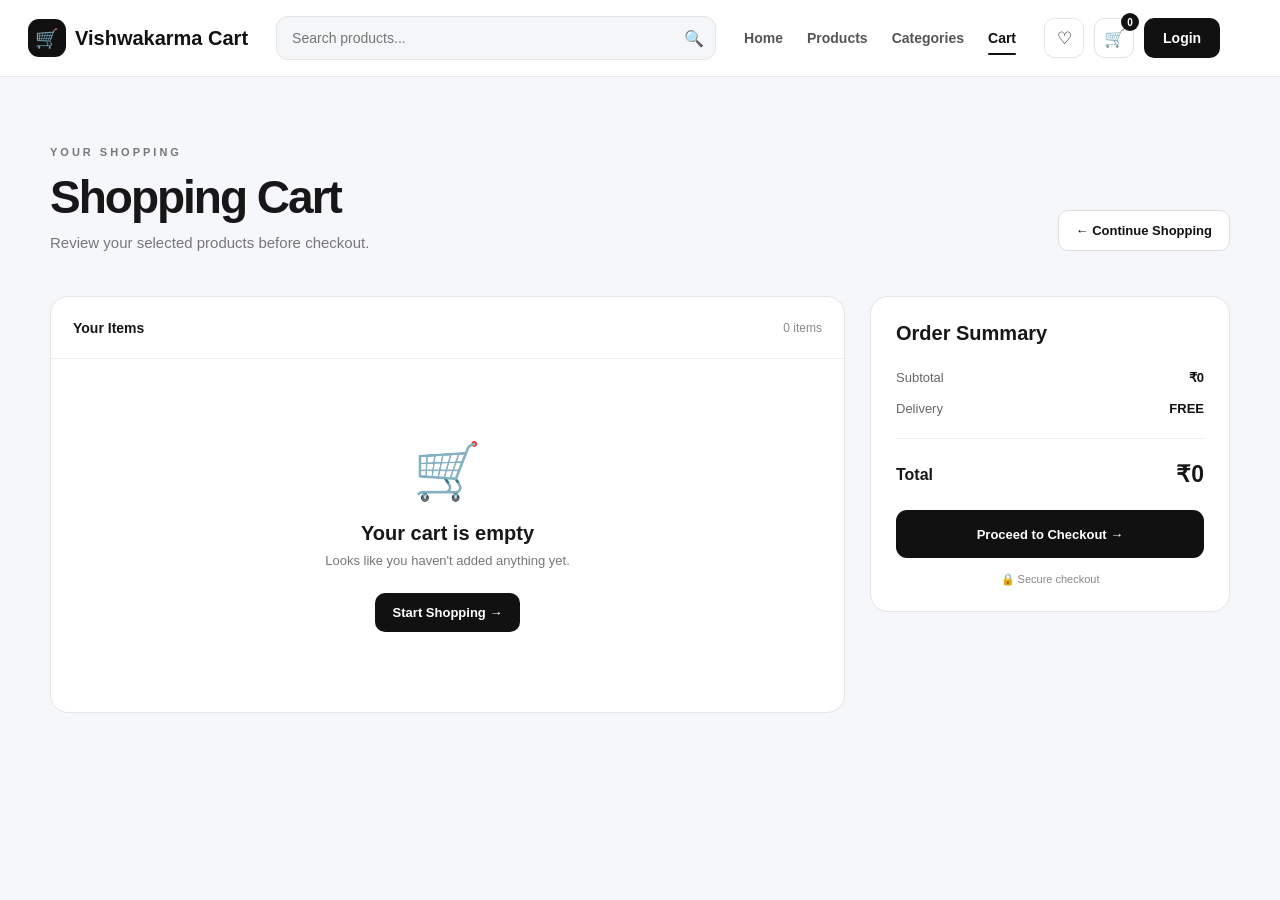
==== cart.html @ c0c236d3 "feat: add cart page and cart management" ====
<!DOCTYPE html>
<html lang="en">
<head>
    <meta charset="UTF-8">
    <meta name="viewport" content="width=device-width, initial-scale=1.0">

    <title>Shopping Cart | Vishwakarma Cart</title>

    <link rel="stylesheet" href="style.css">
</head>

<body>

    <!-- ================= NAVBAR ================= -->

    <header class="navbar">

        <div class="nav-container">

            <a href="index.html" class="logo">
                <span class="logo-icon">🛒</span>
                <span>Vishwakarma <strong>Cart</strong></span>
            </a>

            <div class="search-box">
                <input
                    type="text"
                    placeholder="Search products..."
                    aria-label="Search products"
                >

                <button type="button">🔍</button>
            </div>

            <nav class="nav-links">

                <a href="index.html">Home</a>

                <a href="index.html#products">Products</a>

                <a href="index.html#categories">Categories</a>

                <a href="#" class="active">Cart</a>

            </nav>

            <div class="nav-actions">

                <button class="nav-action" type="button">
                    ♡
                </button>

                <a href="cart.html" class="nav-action cart-btn">
                    🛒
                    <span class="cart-count">0</span>
                </a>

                <button class="login-btn" type="button">
                    Login
                </button>

            </div>

        </div>

    </header>


    <!-- ================= CART ================= -->

    <main class="cart-page">

        <div class="cart-header">

            <div>
                <span class="cart-label">YOUR SHOPPING</span>

                <h1>Shopping Cart</h1>

                <p>
                    Review your selected products before checkout.
                </p>
            </div>

            <a href="index.html#products" class="continue-shopping">
                ← Continue Shopping
            </a>

        </div>


        <div class="cart-layout">

            <!-- CART ITEMS -->

            <section class="cart-items">

                <div class="cart-items-header">
                    <span>Your Items</span>
                    <span id="cart-items-count">0 items</span>
                </div>

                <div id="cart-container">

                    <!-- Products will be inserted using JavaScript -->

                </div>

            </section>


            <!-- ORDER SUMMARY -->

            <aside class="cart-summary">

                <h2>Order Summary</h2>

                <div class="summary-row">
                    <span>Subtotal</span>
                    <strong id="cart-subtotal">₹0</strong>
                </div>

                <div class="summary-row">
                    <span>Delivery</span>
                    <strong id="cart-delivery">₹0</strong>
                </div>

                <div class="summary-divider"></div>

                <div class="summary-total">
                    <span>Total</span>
                    <strong id="cart-total">₹0</strong>
                </div>

                <button class="checkout-btn" type="button">
                    Proceed to Checkout →
                </button>

                <p class="secure-note">
                    🔒 Secure checkout
                </p>

            </aside>

        </div>

    </main>


    <script src="script.js"></script>

</body>
</html>
---- style.css ----
/* =========================
   RESET
========================= */

* {
    margin: 0;
    padding: 0;
    box-sizing: border-box;
}

html {
    scroll-behavior: smooth;
}

body {
    font-family: Arial, Helvetica, sans-serif;
    background: #f5f7fb;
    color: #171717;
}


/* =========================
   NAVBAR
========================= */

.navbar {
    width: 100%;
    background: #ffffff;
    border-bottom: 1px solid #e8e8e8;
    position: sticky;
    top: 0;
    z-index: 1000;
}

.nav-container {
    max-width: 1400px;
    min-height: 76px;
    margin: auto;
    padding: 0 28px;

    display: flex;
    align-items: center;
    gap: 28px;
}


/* =========================
   LOGO
========================= */

.logo {
    display: flex;
    align-items: center;
    gap: 9px;

    text-decoration: none;
    color: #111111;

    font-size: 20px;
    font-weight: 700;

    white-space: nowrap;
}

.logo strong {
    font-weight: 800;
}

.logo-icon {
    width: 38px;
    height: 38px;

    display: flex;
    align-items: center;
    justify-content: center;

    border-radius: 11px;
    background: #111111;
    color: white;

    font-size: 19px;
}


/* =========================
   SEARCH
========================= */

.search-box {
    flex: 1;
    max-width: 440px;

    height: 44px;

    display: flex;
    align-items: center;

    background: #f5f6f8;
    border: 1px solid #e3e5e8;
    border-radius: 12px;

    overflow: hidden;

    transition: 0.25s ease;
}

.search-box:focus-within {
    border-color: #111111;
    background: #ffffff;
    box-shadow: 0 0 0 3px rgba(0, 0, 0, 0.05);
}

.search-box input {
    width: 100%;
    height: 100%;

    border: none;
    outline: none;

    background: transparent;

    padding: 0 15px;

    font-size: 14px;
}

.search-box button {
    width: 48px;
    height: 100%;

    border: none;
    background: transparent;

    cursor: pointer;

    font-size: 16px;
}


/* =========================
   NAV LINKS
========================= */

.nav-links {
    display: flex;
    align-items: center;
    gap: 24px;
}

.nav-links a {
    position: relative;

    text-decoration: none;
    color: #555555;

    font-size: 14px;
    font-weight: 600;

    transition: 0.2s ease;
}

.nav-links a:hover,
.nav-links a.active {
    color: #111111;
}

.nav-links a.active::after {
    content: "";

    position: absolute;
    left: 0;
    right: 0;
    bottom: -9px;

    height: 2px;

    background: #111111;
    border-radius: 10px;
}


/* =========================
   ACTIONS
========================= */

.nav-actions {
    display: flex;
    align-items: center;
    gap: 10px;
}

.nav-action {
    width: 40px;
    height: 40px;

    position: relative;

    border: 1px solid #e4e4e4;
    border-radius: 10px;

    background: #ffffff;

    cursor: pointer;

    font-size: 17px;

    transition: 0.2s ease;
}

.nav-action:hover {
    background: #f5f5f5;
    transform: translateY(-1px);
}

.cart-count {
    position: absolute;

    top: -6px;
    right: -6px;

    min-width: 18px;
    height: 18px;

    padding: 0 4px;

    display: flex;
    align-items: center;
    justify-content: center;

    border-radius: 50%;

    background: #111111;
    color: white;

    font-size: 10px;
    font-weight: 700;
}

.login-btn {
    height: 40px;

    padding: 0 19px;

    border: none;
    border-radius: 10px;

    background: #111111;
    color: white;

    font-size: 14px;
    font-weight: 700;

    cursor: pointer;

    transition: 0.2s ease;
}

.login-btn:hover {
    transform: translateY(-1px);
    opacity: 0.88;
}


/* =========================
   TEMPORARY CONTENT
========================= */

.test-content {
    min-height: 80vh;

    display: flex;
    flex-direction: column;
    align-items: center;
    justify-content: center;

    text-align: center;
}

.test-content h1 {
    font-size: 48px;
    margin-bottom: 12px;
}

.test-content p {
    color: #666666;
    font-size: 18px;
}


/* =========================
   RESPONSIVE
========================= */

@media (max-width: 1050px) {

    .nav-links {
        display: none;
    }

    .nav-container {
        gap: 18px;
    }
}


@media (max-width: 700px) {

    .nav-container {
        min-height: 68px;
        padding: 0 16px;
        gap: 12px;
    }

    .logo span:last-child {
        display: none;
    }

    .logo-icon {
        width: 36px;
        height: 36px;
    }

    .search-box {
        max-width: none;
    }

    .wishlist {
        display: none;
    }

    .login-btn {
        padding: 0 13px;
    }
}


@media (max-width: 480px) {

    .nav-actions {
        gap: 5px;
    }

    .nav-action {
        width: 36px;
        height: 36px;
    }

    .login-btn {
        height: 36px;
        font-size: 12px;
    }
}

/* =========================
   HERO SECTION
========================= */

.hero {
    max-width: 1400px;
    min-height: 650px;

    margin: auto;
    padding: 80px 50px;

    display: flex;
    align-items: center;
    justify-content: space-between;
    gap: 60px;
}

.hero-content {
    max-width: 700px;
}

.hero-badge {
    display: inline-block;

    padding: 9px 15px;

    border: 1px solid #dedede;
    border-radius: 30px;

    background: #ffffff;

    color: #555555;

    font-size: 13px;
    font-weight: 600;

    margin-bottom: 24px;
}

.hero h1 {
    font-size: clamp(48px, 6vw, 82px);
    line-height: 1.02;
    letter-spacing: -3px;

    margin-bottom: 24px;
}

.hero h1 span {
    display: block;
    color: #666666;
}

.hero-content > p {
    max-width: 600px;

    color: #666666;

    font-size: 18px;
    line-height: 1.7;

    margin-bottom: 32px;
}


/* =========================
   HERO BUTTONS
========================= */

.hero-buttons {
    display: flex;
    gap: 14px;
    flex-wrap: wrap;
}

.primary-btn,
.secondary-btn {
    min-height: 48px;

    padding: 0 22px;

    display: inline-flex;
    align-items: center;
    justify-content: center;

    border-radius: 11px;

    text-decoration: none;

    font-size: 14px;
    font-weight: 700;

    transition: 0.25s ease;
}

.primary-btn {
    background: #111111;
    color: #ffffff;
}

.primary-btn:hover {
    transform: translateY(-3px);
    box-shadow: 0 10px 25px rgba(0, 0, 0, 0.15);
}

.secondary-btn {
    border: 1px solid #dddddd;
    background: #ffffff;
    color: #111111;
}

.secondary-btn:hover {
    background: #f1f1f1;
    transform: translateY(-3px);
}


/* =========================
   HERO STATS
========================= */

.hero-stats {
    display: flex;
    gap: 45px;

    margin-top: 55px;
}

.hero-stats div {
    display: flex;
    flex-direction: column;
    gap: 5px;
}

.hero-stats strong {
    font-size: 24px;
}

.hero-stats span {
    color: #777777;
    font-size: 12px;
}


/* =========================
   HERO VISUAL
========================= */

.hero-visual {
    width: 390px;
    height: 390px;

    display: flex;
    align-items: center;
    justify-content: center;

    border-radius: 40px;

    background:
        radial-gradient(
            circle at center,
            #ffffff 0%,
            #eeeeee 45%,
            #dcdcdc 100%
        );

    box-shadow:
        0 30px 70px rgba(0, 0, 0, 0.12);

    flex-shrink: 0;
}

.hero-card {
    width: 260px;
    padding: 32px;

    border: 1px solid rgba(255, 255, 255, 0.8);
    border-radius: 24px;

    background: rgba(255, 255, 255, 0.75);

    backdrop-filter: blur(15px);

    text-align: center;

    box-shadow: 0 20px 50px rgba(0, 0, 0, 0.1);
}

.hero-card-icon {
    display: block;

    font-size: 55px;

    margin-bottom: 18px;
}

.hero-card h3 {
    font-size: 18px;
    margin-bottom: 8px;
}

.hero-card p {
    color: #777777;
    font-size: 13px;
    line-height: 1.5;
}


/* =========================
   HERO RESPONSIVE
========================= */

@media (max-width: 900px) {

    .hero {
        min-height: auto;

        padding: 70px 28px;

        flex-direction: column;

        text-align: center;
    }

    .hero-content {
        max-width: 700px;
    }

    .hero-content > p {
        margin-left: auto;
        margin-right: auto;
    }

    .hero-buttons {
        justify-content: center;
    }

    .hero-stats {
        justify-content: center;
    }

    .hero-visual {
        width: min(390px, 90vw);
        height: min(390px, 90vw);
    }
}


@media (max-width: 500px) {

    .hero {
        padding: 55px 18px;
    }

    .hero h1 {
        letter-spacing: -2px;
    }

    .hero-content > p {
        font-size: 15px;
    }

    .hero-stats {
        gap: 22px;
    }

    .hero-stats strong {
        font-size: 20px;
    }
}

/* =========================
   CATEGORIES
========================= */

.categories {
    max-width: 1400px;
    margin: auto;
    padding: 90px 50px;
}

.section-heading {
    text-align: center;
    margin-bottom: 45px;
}

.section-heading span {
    font-size: 11px;
    font-weight: 800;
    letter-spacing: 3px;
    color: #777777;
}

.section-heading h2 {
    margin-top: 10px;
    font-size: 42px;
    letter-spacing: -1.5px;
}

.section-heading p {
    margin-top: 10px;
    color: #777777;
    font-size: 15px;
}

.category-grid {
    display: grid;
    grid-template-columns: repeat(6, 1fr);
    gap: 16px;
}

.category-card {
    min-height: 180px;

    padding: 25px 18px;

    display: flex;
    flex-direction: column;
    align-items: center;
    justify-content: center;

    text-align: center;
    text-decoration: none;

    background: #ffffff;
    border: 1px solid #e7e7e7;
    border-radius: 18px;

    color: #111111;

    transition: 0.25s ease;
}

.category-card:hover {
    transform: translateY(-7px);
    border-color: #cfcfcf;
    box-shadow: 0 18px 35px rgba(0, 0, 0, 0.08);
}

.category-icon {
    width: 58px;
    height: 58px;

    display: flex;
    align-items: center;
    justify-content: center;

    margin-bottom: 15px;

    border-radius: 16px;
    background: #f3f4f6;

    font-size: 27px;
}

.category-card h3 {
    font-size: 15px;
    margin-bottom: 6px;
}

.category-card p {
    color: #777777;
    font-size: 11px;
    line-height: 1.4;
}


/* =========================
   CATEGORY RESPONSIVE
========================= */

@media (max-width: 1100px) {

    .category-grid {
        grid-template-columns: repeat(3, 1fr);
    }
}

@media (max-width: 650px) {

    .categories {
        padding: 65px 18px;
    }

    .section-heading h2 {
        font-size: 32px;
    }

    .category-grid {
        grid-template-columns: repeat(2, 1fr);
    }
}

/* =========================
   FEATURED PRODUCTS
========================= */

.products {
    max-width: 1400px;
    margin: auto;
    padding: 40px 50px 100px;
}

.products-heading {
    margin-bottom: 45px;
}

.product-grid {
    display: grid;
    grid-template-columns: repeat(4, 1fr);
    gap: 20px;
}

.product-card {
    overflow: hidden;

    background: #ffffff;
    border: 1px solid #e7e7e7;
    border-radius: 20px;

    transition: 0.3s ease;
}

.product-card:hover {
    transform: translateY(-7px);
    box-shadow: 0 20px 40px rgba(0, 0, 0, 0.09);
}


/* =========================
   PRODUCT IMAGE
========================= */

.product-image {
    height: 245px;

    position: relative;

    display: flex;
    align-items: center;
    justify-content: center;

    background: #f2f3f5;
}

.product-placeholder {
    font-size: 82px;

    transition: 0.3s ease;
}

.product-card:hover .product-placeholder {
    transform: scale(1.08);
}

.discount-badge {
    position: absolute;

    top: 14px;
    left: 14px;

    padding: 6px 9px;

    border-radius: 7px;

    background: #111111;
    color: #ffffff;

    font-size: 10px;
    font-weight: 700;
}

.wishlist-btn {
    position: absolute;

    top: 12px;
    right: 12px;

    width: 36px;
    height: 36px;

    border: 1px solid #dddddd;
    border-radius: 50%;

    background: #ffffff;

    font-size: 19px;

    cursor: pointer;

    transition: 0.2s ease;
}

.wishlist-btn:hover {
    transform: scale(1.08);
}


/* =========================
   PRODUCT INFO
========================= */

.product-info {
    padding: 20px;
}

.product-category {
    color: #888888;

    font-size: 11px;
    font-weight: 700;

    text-transform: uppercase;
    letter-spacing: 1px;
}

.product-info h3 {
    margin-top: 8px;
    margin-bottom: 10px;

    font-size: 17px;
}

.rating {
    color: #111111;

    font-size: 13px;
    letter-spacing: 1px;
}

.rating span {
    color: #888888;

    font-size: 11px;
    letter-spacing: 0;
}

.price-row {
    display: flex;
    align-items: center;
    gap: 9px;

    margin: 15px 0;
}

.price-row strong {
    font-size: 20px;
}

.price-row del {
    color: #999999;
    font-size: 12px;
}


/* =========================
   ADD TO CART
========================= */

.add-cart-btn {
    width: 100%;
    height: 43px;

    border: none;
    border-radius: 10px;

    background: #111111;
    color: #ffffff;

    font-size: 13px;
    font-weight: 700;

    cursor: pointer;

    transition: 0.25s ease;
}

.add-cart-btn:hover {
    opacity: 0.85;
    transform: translateY(-1px);
}


/* =========================
   PRODUCT RESPONSIVE
========================= */

@media (max-width: 1100px) {

    .product-grid {
        grid-template-columns: repeat(2, 1fr);
    }
}

@media (max-width: 650px) {

    .products {
        padding: 30px 18px 70px;
    }

    .product-grid {
        grid-template-columns: repeat(2, 1fr);
        gap: 12px;
    }

    .product-image {
        height: 180px;
    }

    .product-placeholder {
        font-size: 60px;
    }

    .product-info {
        padding: 14px;
    }

    .product-info h3 {
        font-size: 14px;
    }

    .price-row strong {
        font-size: 17px;
    }
}

/* =========================
   CART NOTIFICATION
========================= */

.cart-notification {
    position: fixed;

    top: 95px;
    right: 25px;

    z-index: 9999;

    padding: 14px 20px;

    background: #111111;
    color: #ffffff;

    border-radius: 10px;

    font-size: 13px;
    font-weight: 600;

    box-shadow: 0 12px 30px rgba(0, 0, 0, 0.18);

    transform: translateX(120px);
    opacity: 0;

    transition: 0.3s ease;
}

.cart-notification.show {
    transform: translateX(0);
    opacity: 1;
}


@media (max-width: 500px) {

    .cart-notification {
        left: 18px;
        right: 18px;
        top: 80px;

        text-align: center;
    }
}

/* =========================
   CART PAGE
========================= */

.cart-page {
    max-width: 1400px;
    margin: auto;
    padding: 65px 50px 100px;
}


/* =========================
   CART HEADER
========================= */

.cart-header {
    display: flex;
    align-items: flex-end;
    justify-content: space-between;

    gap: 30px;

    margin-bottom: 45px;
}

.cart-label {
    color: #777777;

    font-size: 11px;
    font-weight: 800;

    letter-spacing: 3px;
}

.cart-header h1 {
    margin-top: 10px;

    font-size: 46px;
    letter-spacing: -2px;
}

.cart-header p {
    margin-top: 10px;

    color: #777777;
    font-size: 15px;
}

.continue-shopping {
    padding: 12px 17px;

    border: 1px solid #dddddd;
    border-radius: 10px;

    background: #ffffff;
    color: #111111;

    text-decoration: none;

    font-size: 13px;
    font-weight: 700;

    transition: 0.2s ease;
}

.continue-shopping:hover {
    background: #f3f3f3;
}


/* =========================
   CART LAYOUT
========================= */

.cart-layout {
    display: grid;
    grid-template-columns: 1fr 360px;

    gap: 25px;

    align-items: start;
}


/* =========================
   CART ITEMS
========================= */

.cart-items {
    background: #ffffff;

    border: 1px solid #e5e5e5;
    border-radius: 18px;

    overflow: hidden;
}

.cart-items-header {
    min-height: 62px;

    padding: 0 22px;

    display: flex;
    align-items: center;
    justify-content: space-between;

    border-bottom: 1px solid #eeeeee;

    font-size: 14px;
    font-weight: 700;
}

.cart-items-header span:last-child {
    color: #888888;

    font-size: 12px;
    font-weight: 500;
}


/* =========================
   CART ITEM
========================= */

.cart-item {
    display: grid;

    grid-template-columns: 110px 1fr auto;

    gap: 20px;

    padding: 22px;

    border-bottom: 1px solid #eeeeee;
}

.cart-item:last-child {
    border-bottom: none;
}

.cart-item-image {
    width: 110px;
    height: 110px;

    display: flex;
    align-items: center;
    justify-content: center;

    border-radius: 14px;

    background: #f2f3f5;

    font-size: 48px;
}

.cart-item-info {
    display: flex;
    flex-direction: column;

    justify-content: center;
}

.cart-item-category {
    color: #888888;

    font-size: 10px;
    font-weight: 700;

    letter-spacing: 1px;
    text-transform: uppercase;
}

.cart-item-info h3 {
    margin: 7px 0;

    font-size: 17px;
}

.cart-item-price {
    font-size: 15px;
    font-weight: 700;
}


/* =========================
   QUANTITY
========================= */

.quantity-control {
    display: flex;
    align-items: center;

    width: fit-content;

    margin-top: 12px;

    border: 1px solid #dddddd;
    border-radius: 8px;

    overflow: hidden;
}

.quantity-control button {
    width: 32px;
    height: 30px;

    border: none;
    background: #ffffff;

    cursor: pointer;

    font-size: 15px;
}

.quantity-control span {
    min-width: 32px;

    text-align: center;

    font-size: 12px;
    font-weight: 700;
}


/* =========================
   ITEM RIGHT SIDE
========================= */

.cart-item-right {
    display: flex;
    flex-direction: column;
    align-items: flex-end;

    justify-content: center;

    gap: 15px;
}

.cart-item-total {
    font-size: 17px;
    font-weight: 800;
}

.remove-item {
    border: none;

    background: transparent;
    color: #777777;

    cursor: pointer;

    font-size: 12px;
}

.remove-item:hover {
    color: #111111;
}


/* =========================
   EMPTY CART
========================= */

.empty-cart {
    padding: 80px 20px;

    text-align: center;
}

.empty-cart-icon {
    font-size: 55px;

    margin-bottom: 18px;
}

.empty-cart h3 {
    font-size: 20px;
    margin-bottom: 8px;
}

.empty-cart p {
    color: #777777;

    font-size: 13px;

    margin-bottom: 25px;
}

.empty-cart-btn {
    display: inline-flex;

    padding: 12px 18px;

    border-radius: 10px;

    background: #111111;
    color: #ffffff;

    text-decoration: none;

    font-size: 13px;
    font-weight: 700;
}


/* =========================
   SUMMARY
========================= */

.cart-summary {
    padding: 25px;

    position: sticky;
    top: 100px;

    background: #ffffff;

    border: 1px solid #e5e5e5;
    border-radius: 18px;
}

.cart-summary h2 {
    margin-bottom: 25px;

    font-size: 20px;
}

.summary-row {
    display: flex;
    justify-content: space-between;

    margin-bottom: 16px;

    color: #666666;

    font-size: 13px;
}

.summary-row strong {
    color: #111111;
}

.summary-divider {
    height: 1px;

    margin: 22px 0;

    background: #eeeeee;
}

.summary-total {
    display: flex;
    justify-content: space-between;
    align-items: center;

    margin-bottom: 22px;

    font-size: 16px;
    font-weight: 700;
}

.summary-total strong {
    font-size: 23px;
}

.checkout-btn {
    width: 100%;
    height: 48px;

    border: none;
    border-radius: 11px;

    background: #111111;
    color: #ffffff;

    cursor: pointer;

    font-size: 13px;
    font-weight: 700;

    transition: 0.2s ease;
}

.checkout-btn:hover {
    opacity: 0.85;
    transform: translateY(-1px);
}

.secure-note {
    margin-top: 15px;

    text-align: center;

    color: #888888;

    font-size: 11px;
}


/* =========================
   CART RESPONSIVE
========================= */

@media (max-width: 900px) {

    .cart-layout {
        grid-template-columns: 1fr;
    }

    .cart-summary {
        position: static;
    }
}

@media (max-width: 650px) {

    .cart-page {
        padding: 45px 18px 70px;
    }

    .cart-header {
        align-items: flex-start;
        flex-direction: column;
    }

    .cart-header h1 {
        font-size: 36px;
    }

    .cart-item {
        grid-template-columns: 75px 1fr;
        gap: 14px;

        padding: 16px;
    }

    .cart-item-image {
        width: 75px;
        height: 75px;

        font-size: 34px;
    }

    .cart-item-right {
        grid-column: 2;

        flex-direction: row;

        align-items: center;
        justify-content: space-between;
    }

    .cart-item-info h3 {
        font-size: 14px;
    }
}

/* =========================
   CART LINK
========================= */

.cart-btn {
    text-decoration: none;
    color: #111111;

    display: flex;
    align-items: center;
    justify-content: center;
}
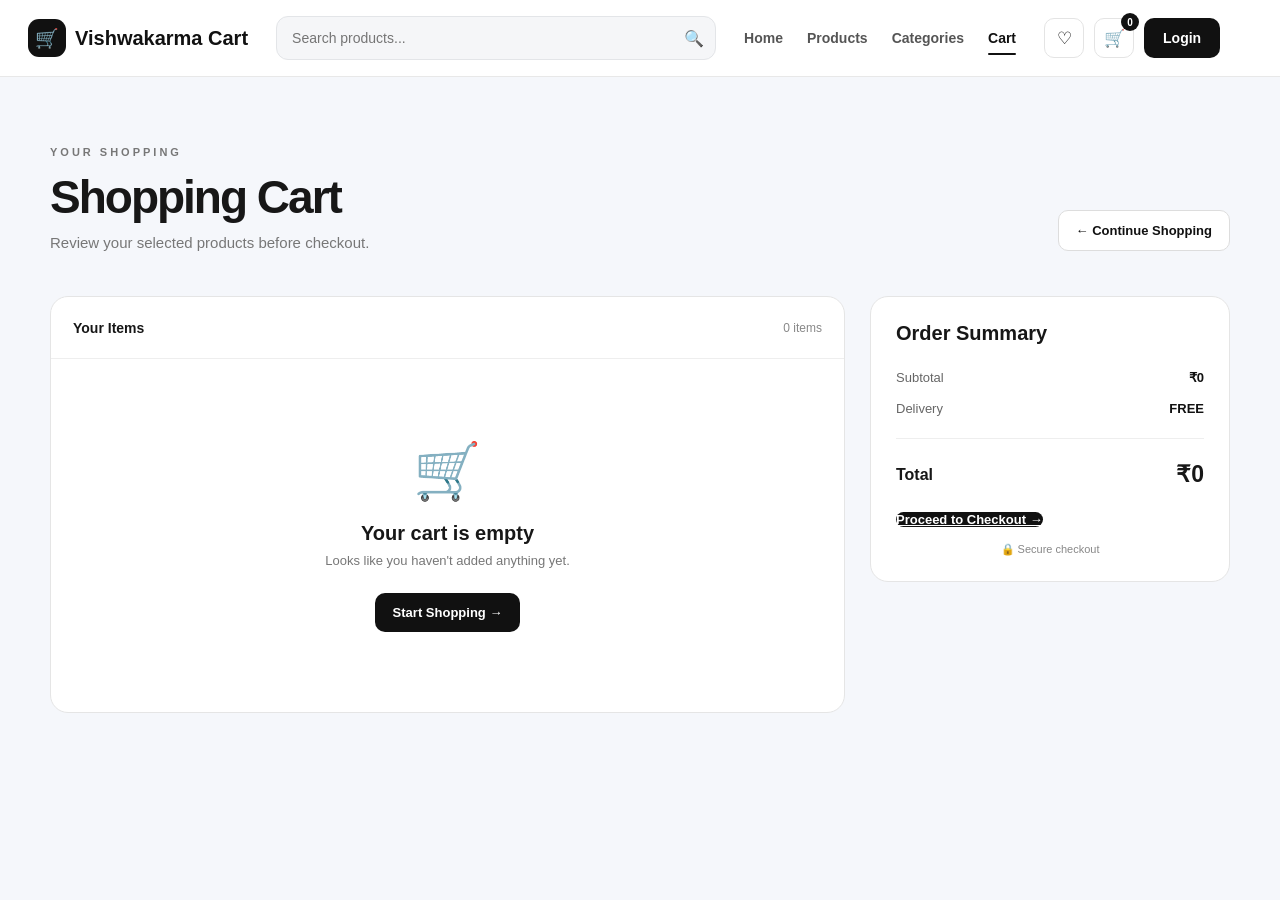
==== commit e2d36991: "feat: add checkout flow" ====
--- a/cart.html
+++ b/cart.html
@@ -132,9 +132,9 @@
                     <strong id="cart-total">₹0</strong>
                 </div>
 
-                <button class="checkout-btn" type="button">
-                    Proceed to Checkout →
-                </button>
+               <a href="checkout.html" class="checkout-btn">
+    Proceed to Checkout →
+</a>
 
                 <p class="secure-note">
                     🔒 Secure checkout
--- a/style.css
+++ b/style.css
@@ -1491,4 +1491,1124 @@
     display: flex;
     align-items: center;
     justify-content: center;
+}
+
+/* =========================
+   PRODUCT DETAILS PAGE
+========================= */
+
+.product-page {
+    max-width: 1400px;
+    margin: auto;
+    padding: 40px 50px 100px;
+}
+
+
+/* =========================
+   BREADCRUMB
+========================= */
+
+.product-breadcrumb {
+    display: flex;
+    align-items: center;
+    gap: 9px;
+
+    margin-bottom: 35px;
+
+    color: #888888;
+    font-size: 12px;
+}
+
+.product-breadcrumb a {
+    color: #555555;
+    text-decoration: none;
+}
+
+.product-breadcrumb a:hover {
+    color: #111111;
+}
+
+
+/* =========================
+   PRODUCT DETAILS
+========================= */
+
+.product-details {
+    display: grid;
+    grid-template-columns: 1fr 1fr;
+
+    gap: 70px;
+
+    align-items: center;
+}
+
+
+/* =========================
+   PRODUCT GALLERY
+========================= */
+
+.product-gallery {
+    width: 100%;
+}
+
+.main-product-image {
+    min-height: 570px;
+
+    position: relative;
+
+    display: flex;
+    align-items: center;
+    justify-content: center;
+
+    border-radius: 28px;
+
+    background:
+        radial-gradient(
+            circle at center,
+            #ffffff 0%,
+            #eeeeee 48%,
+            #dddddd 100%
+        );
+
+    overflow: hidden;
+}
+
+.product-detail-icon {
+    font-size: 180px;
+
+    transition: 0.3s ease;
+}
+
+.main-product-image:hover .product-detail-icon {
+    transform: scale(1.06);
+}
+
+.detail-discount {
+    position: absolute;
+
+    top: 22px;
+    left: 22px;
+
+    padding: 8px 12px;
+
+    border-radius: 8px;
+
+    background: #111111;
+    color: #ffffff;
+
+    font-size: 11px;
+    font-weight: 700;
+}
+
+
+/* =========================
+   PRODUCT INFORMATION
+========================= */
+
+.product-details-info {
+    max-width: 570px;
+}
+
+.detail-category {
+    color: #777777;
+
+    font-size: 11px;
+    font-weight: 800;
+
+    letter-spacing: 2px;
+}
+
+.product-details-info h1 {
+    margin: 12px 0 15px;
+
+    font-size: clamp(38px, 4vw, 58px);
+    line-height: 1.05;
+
+    letter-spacing: -2px;
+}
+
+
+/* =========================
+   RATING
+========================= */
+
+.detail-rating {
+    display: flex;
+    align-items: center;
+    gap: 8px;
+
+    font-size: 13px;
+}
+
+.stars {
+    letter-spacing: 2px;
+}
+
+.review-count {
+    color: #888888;
+}
+
+
+/* =========================
+   PRICE
+========================= */
+
+.detail-price {
+    display: flex;
+    align-items: center;
+    gap: 12px;
+
+    margin-top: 25px;
+}
+
+.detail-price strong {
+    font-size: 30px;
+}
+
+.detail-price del {
+    color: #999999;
+    font-size: 14px;
+}
+
+.detail-price span {
+    padding: 5px 8px;
+
+    border-radius: 6px;
+
+    background: #eeeeee;
+
+    color: #555555;
+
+    font-size: 10px;
+    font-weight: 700;
+}
+
+
+/* =========================
+   DESCRIPTION
+========================= */
+
+.product-description {
+    margin-top: 22px;
+
+    color: #666666;
+
+    font-size: 14px;
+    line-height: 1.7;
+}
+
+.product-divider {
+    height: 1px;
+
+    margin: 28px 0;
+
+    background: #e5e5e5;
+}
+
+
+/* =========================
+   QUANTITY
+========================= */
+
+.detail-option {
+    display: flex;
+    align-items: center;
+    gap: 25px;
+
+    margin-bottom: 20px;
+
+    font-size: 13px;
+    font-weight: 700;
+}
+
+.detail-quantity {
+    display: flex;
+    align-items: center;
+
+    border: 1px solid #dddddd;
+    border-radius: 9px;
+
+    overflow: hidden;
+}
+
+.detail-quantity button {
+    width: 38px;
+    height: 38px;
+
+    border: none;
+    background: #ffffff;
+
+    cursor: pointer;
+
+    font-size: 17px;
+}
+
+.detail-quantity span {
+    min-width: 38px;
+
+    text-align: center;
+
+    font-size: 13px;
+}
+
+
+/* =========================
+   PRODUCT ACTIONS
+========================= */
+
+.product-actions {
+    display: flex;
+    gap: 10px;
+}
+
+.detail-cart-btn {
+    flex: 1;
+
+    height: 50px;
+
+    border: none;
+    border-radius: 11px;
+
+    background: #111111;
+    color: #ffffff;
+
+    cursor: pointer;
+
+    font-size: 14px;
+    font-weight: 700;
+
+    transition: 0.25s ease;
+}
+
+.detail-cart-btn:hover {
+    transform: translateY(-2px);
+    opacity: 0.88;
+}
+
+.detail-wishlist-btn {
+    width: 52px;
+    height: 50px;
+
+    border: 1px solid #dddddd;
+    border-radius: 11px;
+
+    background: #ffffff;
+
+    cursor: pointer;
+
+    font-size: 22px;
+
+    transition: 0.2s ease;
+}
+
+.detail-wishlist-btn:hover {
+    background: #f4f4f4;
+}
+
+
+/* =========================
+   DELIVERY
+========================= */
+
+.delivery-info {
+    margin-top: 30px;
+
+    display: grid;
+    gap: 16px;
+}
+
+.delivery-item {
+    display: flex;
+    align-items: center;
+    gap: 14px;
+}
+
+.delivery-item > span {
+    width: 40px;
+    height: 40px;
+
+    display: flex;
+    align-items: center;
+    justify-content: center;
+
+    border-radius: 10px;
+
+    background: #f2f3f5;
+
+    font-size: 17px;
+}
+
+.delivery-item strong {
+    display: block;
+
+    margin-bottom: 3px;
+
+    font-size: 12px;
+}
+
+.delivery-item p {
+    color: #888888;
+    font-size: 11px;
+}
+
+
+/* =========================
+   RESPONSIVE
+========================= */
+
+@media (max-width: 900px) {
+
+    .product-page {
+        padding: 30px 28px 70px;
+    }
+
+    .product-details {
+        grid-template-columns: 1fr;
+
+        gap: 45px;
+    }
+
+    .main-product-image {
+        min-height: 450px;
+    }
+
+    .product-details-info {
+        max-width: none;
+    }
+}
+
+
+@media (max-width: 600px) {
+
+    .product-page {
+        padding: 25px 18px 60px;
+    }
+
+    .product-breadcrumb {
+        font-size: 10px;
+    }
+
+    .main-product-image {
+        min-height: 330px;
+    }
+
+    .product-detail-icon {
+        font-size: 120px;
+    }
+
+    .product-details-info h1 {
+        font-size: 38px;
+    }
+
+    .detail-price strong {
+        font-size: 25px;
+    }
+}
+
+/* =========================
+   PRODUCT LINK
+========================= */
+
+.product-link {
+    color: inherit;
+    text-decoration: none;
+}
+
+.product-link:hover {
+    text-decoration: underline;
+    text-underline-offset: 4px;
+}
+
+/* =========================
+   WISHLIST BUTTON
+========================= */
+
+.wishlist-btn {
+    transition: transform 0.2s ease;
+}
+
+.wishlist-btn:hover {
+    transform: scale(1.15);
+}
+
+.wishlist-btn.active {
+    transform: scale(1.1);
+}
+
+/* =========================
+   WISHLIST PAGE
+========================= */
+
+.wishlist-page {
+    max-width: 1400px;
+
+    margin: auto;
+
+    padding: 60px 50px 100px;
+}
+
+
+/* =========================
+   WISHLIST HEADING
+========================= */
+
+.wishlist-heading {
+    margin-bottom: 45px;
+}
+
+.wishlist-heading > span {
+    color: #777777;
+
+    font-size: 11px;
+    font-weight: 800;
+
+    letter-spacing: 2px;
+}
+
+.wishlist-heading h1 {
+    margin: 10px 0;
+
+    font-size: clamp(40px, 5vw, 64px);
+
+    letter-spacing: -2px;
+}
+
+.wishlist-heading h1 span {
+    font-size: 38px;
+}
+
+.wishlist-heading p {
+    color: #777777;
+
+    font-size: 14px;
+}
+
+
+/* =========================
+   WISHLIST GRID
+========================= */
+
+.wishlist-grid {
+    display: grid;
+
+    grid-template-columns:
+        repeat(4, minmax(0, 1fr));
+
+    gap: 22px;
+}
+
+
+/* =========================
+   WISHLIST CARD
+========================= */
+
+.wishlist-item {
+    position: relative;
+
+    overflow: hidden;
+
+    border: 1px solid #e5e5e5;
+
+    border-radius: 18px;
+
+    background: #ffffff;
+
+    transition:
+        transform 0.25s ease,
+        box-shadow 0.25s ease;
+}
+
+.wishlist-item:hover {
+    transform: translateY(-5px);
+
+    box-shadow:
+        0 15px 40px rgba(0, 0, 0, 0.08);
+}
+
+
+/* =========================
+   IMAGE
+========================= */
+
+.wishlist-item-image {
+    height: 230px;
+
+    display: flex;
+
+    align-items: center;
+    justify-content: center;
+
+    background:
+        radial-gradient(
+            circle,
+            #ffffff 0%,
+            #eeeeee 100%
+        );
+}
+
+.wishlist-item-icon {
+    font-size: 90px;
+
+    transition: transform 0.25s ease;
+}
+
+.wishlist-item:hover .wishlist-item-icon {
+    transform: scale(1.08);
+}
+
+
+/* =========================
+   CONTENT
+========================= */
+
+.wishlist-item-content {
+    padding: 20px;
+}
+
+.wishlist-item-category {
+    color: #888888;
+
+    font-size: 10px;
+    font-weight: 800;
+
+    letter-spacing: 1.5px;
+}
+
+.wishlist-item-content h3 {
+    margin: 7px 0 12px;
+
+    font-size: 18px;
+}
+
+.wishlist-item-price {
+    display: block;
+
+    margin-bottom: 18px;
+
+    font-size: 20px;
+    font-weight: 800;
+}
+
+
+/* =========================
+   WISHLIST ACTIONS
+========================= */
+
+.wishlist-actions {
+    display: flex;
+
+    gap: 8px;
+}
+
+.move-cart-btn {
+    flex: 1;
+
+    height: 42px;
+
+    border: none;
+
+    border-radius: 9px;
+
+    background: #111111;
+
+    color: #ffffff;
+
+    cursor: pointer;
+
+    font-size: 12px;
+    font-weight: 700;
+
+    transition: 0.2s ease;
+}
+
+.move-cart-btn:hover {
+    transform: translateY(-2px);
+
+    opacity: 0.85;
+}
+
+.remove-wishlist-btn {
+    width: 42px;
+
+    height: 42px;
+
+    border: 1px solid #dddddd;
+
+    border-radius: 9px;
+
+    background: #ffffff;
+
+    cursor: pointer;
+
+    font-size: 17px;
+
+    transition: 0.2s ease;
+}
+
+.remove-wishlist-btn:hover {
+    background: #f2f2f2;
+}
+
+
+/* =========================
+   EMPTY WISHLIST
+========================= */
+
+.empty-wishlist {
+    grid-column: 1 / -1;
+
+    padding: 90px 20px;
+
+    text-align: center;
+
+    border: 1px dashed #d5d5d5;
+
+    border-radius: 20px;
+}
+
+.empty-wishlist-icon {
+    font-size: 55px;
+
+    margin-bottom: 15px;
+}
+
+.empty-wishlist h3 {
+    margin-bottom: 8px;
+
+    font-size: 24px;
+}
+
+.empty-wishlist p {
+    margin-bottom: 25px;
+
+    color: #888888;
+
+    font-size: 13px;
+}
+
+.empty-wishlist-btn {
+    display: inline-flex;
+
+    align-items: center;
+    justify-content: center;
+
+    padding: 12px 20px;
+
+    border-radius: 9px;
+
+    background: #111111;
+
+    color: #ffffff;
+
+    text-decoration: none;
+
+    font-size: 12px;
+    font-weight: 700;
+}
+
+
+/* =========================
+   RESPONSIVE
+========================= */
+
+@media (max-width: 1000px) {
+
+    .wishlist-grid {
+        grid-template-columns:
+            repeat(2, minmax(0, 1fr));
+    }
+}
+
+
+@media (max-width: 600px) {
+
+    .wishlist-page {
+        padding: 40px 18px 70px;
+    }
+
+    .wishlist-grid {
+        grid-template-columns: 1fr;
+    }
+
+    .wishlist-heading h1 {
+        font-size: 42px;
+    }
+}
+
+/* ==========================================
+   PRODUCT DETAIL WISHLIST
+========================================== */
+
+.detail-wishlist-btn {
+    transition:
+        transform 0.2s ease,
+        background 0.2s ease,
+        color 0.2s ease,
+        border-color 0.2s ease;
+}
+
+.detail-wishlist-btn:hover {
+    transform: scale(1.08);
+}
+
+.detail-wishlist-btn.active {
+    background: #111;
+    color: #fff;
+    border-color: #111;
+}
+
+.detail-wishlist-btn.active:hover {
+    transform: scale(1.08);
+}
+
+/* Wishlist card active state */
+
+.wishlist-btn.active {
+    background: #111;
+    color: #fff;
+    transform: scale(1.08);
+}
+
+/* ==========================================
+   CHECKOUT PAGE
+========================================== */
+
+.checkout-page {
+    max-width: 1200px;
+    margin: 0 auto;
+    padding: 60px 24px 100px;
+}
+
+.checkout-heading {
+    text-align: center;
+    margin-bottom: 45px;
+}
+
+.checkout-heading > span {
+    font-size: 12px;
+    font-weight: 700;
+    letter-spacing: 3px;
+    opacity: 0.65;
+}
+
+.checkout-heading h1 {
+    margin: 10px 0;
+    font-size: clamp(32px, 5vw, 52px);
+}
+
+.checkout-heading p {
+    opacity: 0.7;
+}
+
+
+/* ================= LAYOUT ================= */
+
+.checkout-layout {
+    display: grid;
+    grid-template-columns: minmax(0, 1.5fr) minmax(320px, 0.8fr);
+    gap: 28px;
+    align-items: start;
+}
+
+
+/* ================= CARDS ================= */
+
+.checkout-card,
+.checkout-summary {
+    border: 1px solid rgba(128, 128, 128, 0.2);
+    border-radius: 24px;
+    padding: 30px;
+    background: rgba(255, 255, 255, 0.04);
+    backdrop-filter: blur(15px);
+}
+
+
+/* ================= CARD HEADING ================= */
+
+.checkout-card-heading {
+    display: flex;
+    align-items: center;
+    gap: 15px;
+    margin-bottom: 28px;
+}
+
+.checkout-step {
+    width: 42px;
+    height: 42px;
+    display: grid;
+    place-items: center;
+    border-radius: 12px;
+    font-size: 13px;
+    font-weight: 800;
+    border: 1px solid rgba(128, 128, 128, 0.25);
+}
+
+.checkout-card-heading h2 {
+    margin: 0 0 4px;
+    font-size: 20px;
+}
+
+.checkout-card-heading p {
+    margin: 0;
+    font-size: 13px;
+    opacity: 0.6;
+}
+
+.payment-heading {
+    margin-top: 38px;
+}
+
+
+/* ================= FORM ================= */
+
+.form-row {
+    display: grid;
+    grid-template-columns: 1fr 1fr;
+    gap: 18px;
+}
+
+.form-group {
+    margin-bottom: 20px;
+}
+
+.form-group label {
+    display: block;
+    margin-bottom: 8px;
+    font-size: 13px;
+    font-weight: 700;
+}
+
+.form-group input,
+.form-group textarea {
+    width: 100%;
+    box-sizing: border-box;
+    padding: 14px 16px;
+    border-radius: 12px;
+    border: 1px solid rgba(128, 128, 128, 0.25);
+    background: transparent;
+    color: inherit;
+    outline: none;
+    font: inherit;
+    transition: 0.25s ease;
+}
+
+.form-group textarea {
+    resize: vertical;
+}
+
+.form-group input:focus,
+.form-group textarea:focus {
+    border-color: currentColor;
+    box-shadow: 0 0 0 3px rgba(128, 128, 128, 0.1);
+}
+
+
+/* ================= PAYMENT ================= */
+
+.payment-options {
+    display: grid;
+    gap: 12px;
+    margin-bottom: 28px;
+}
+
+.payment-option {
+    display: flex;
+    align-items: center;
+    gap: 14px;
+    padding: 17px;
+    border: 1px solid rgba(128, 128, 128, 0.22);
+    border-radius: 14px;
+    cursor: pointer;
+    transition: 0.25s ease;
+}
+
+.payment-option:hover {
+    transform: translateY(-2px);
+}
+
+.payment-option input {
+    accent-color: currentColor;
+}
+
+.payment-option-content {
+    display: flex;
+    flex-direction: column;
+    gap: 4px;
+}
+
+.payment-option-content strong {
+    font-size: 14px;
+}
+
+.payment-option-content small {
+    font-size: 12px;
+    opacity: 0.6;
+}
+
+
+/* ================= PLACE ORDER ================= */
+
+.place-order-btn {
+    width: 100%;
+    border: none;
+    border-radius: 14px;
+    padding: 16px 20px;
+    font-size: 15px;
+    font-weight: 800;
+    cursor: pointer;
+    transition: 0.25s ease;
+}
+
+.place-order-btn:hover {
+    transform: translateY(-2px);
+}
+
+
+/* ================= SUMMARY ================= */
+
+.checkout-summary {
+    position: sticky;
+    top: 100px;
+}
+
+.checkout-summary-header {
+    margin-bottom: 25px;
+}
+
+.checkout-summary-header span {
+    font-size: 11px;
+    letter-spacing: 2px;
+    font-weight: 700;
+    opacity: 0.6;
+}
+
+.checkout-summary-header h2 {
+    margin: 7px 0 0;
+}
+
+
+/* ================= ITEMS ================= */
+
+.checkout-items {
+    display: grid;
+    gap: 14px;
+    margin-bottom: 25px;
+}
+
+.checkout-item {
+    display: flex;
+    align-items: center;
+    gap: 12px;
+    padding-bottom: 14px;
+    border-bottom: 1px solid rgba(128, 128, 128, 0.15);
+}
+
+.checkout-item-icon {
+    width: 48px;
+    height: 48px;
+    display: grid;
+    place-items: center;
+    border-radius: 12px;
+    background: rgba(128, 128, 128, 0.1);
+    font-size: 24px;
+    flex-shrink: 0;
+}
+
+.checkout-item-info {
+    flex: 1;
+}
+
+.checkout-item-info h3 {
+    margin: 0 0 4px;
+    font-size: 14px;
+}
+
+.checkout-item-info span {
+    font-size: 12px;
+    opacity: 0.6;
+}
+
+.checkout-item-total {
+    font-weight: 800;
+    font-size: 14px;
+}
+
+
+/* ================= TOTALS ================= */
+
+.checkout-summary-line,
+.checkout-summary-total {
+    display: flex;
+    justify-content: space-between;
+    align-items: center;
+}
+
+.checkout-summary-line {
+    margin-top: 14px;
+    font-size: 14px;
+}
+
+.checkout-summary-line span {
+    opacity: 0.65;
+}
+
+.checkout-summary-total {
+    margin-top: 22px;
+    padding-top: 20px;
+    border-top: 1px solid rgba(128, 128, 128, 0.2);
+    font-size: 18px;
+}
+
+
+/* ================= SECURITY ================= */
+
+.checkout-secure {
+    margin-top: 22px;
+    padding: 14px;
+    border-radius: 12px;
+    background: rgba(128, 128, 128, 0.08);
+    display: flex;
+    align-items: center;
+    gap: 10px;
+    font-size: 12px;
+    opacity: 0.75;
+}
+
+
+/* ================= MOBILE ================= */
+
+@media (max-width: 850px) {
+
+    .checkout-layout {
+        grid-template-columns: 1fr;
+    }
+
+    .checkout-summary {
+        position: static;
+    }
+
+}
+
+
+@media (max-width: 600px) {
+
+    .checkout-page {
+        padding: 40px 16px 70px;
+    }
+
+    .checkout-card,
+    .checkout-summary {
+        padding: 22px;
+        border-radius: 18px;
+    }
+
+    .form-row {
+        grid-template-columns: 1fr;
+        gap: 0;
+    }
+
+    .checkout-heading {
+        margin-bottom: 30px;
+    }
+
 }
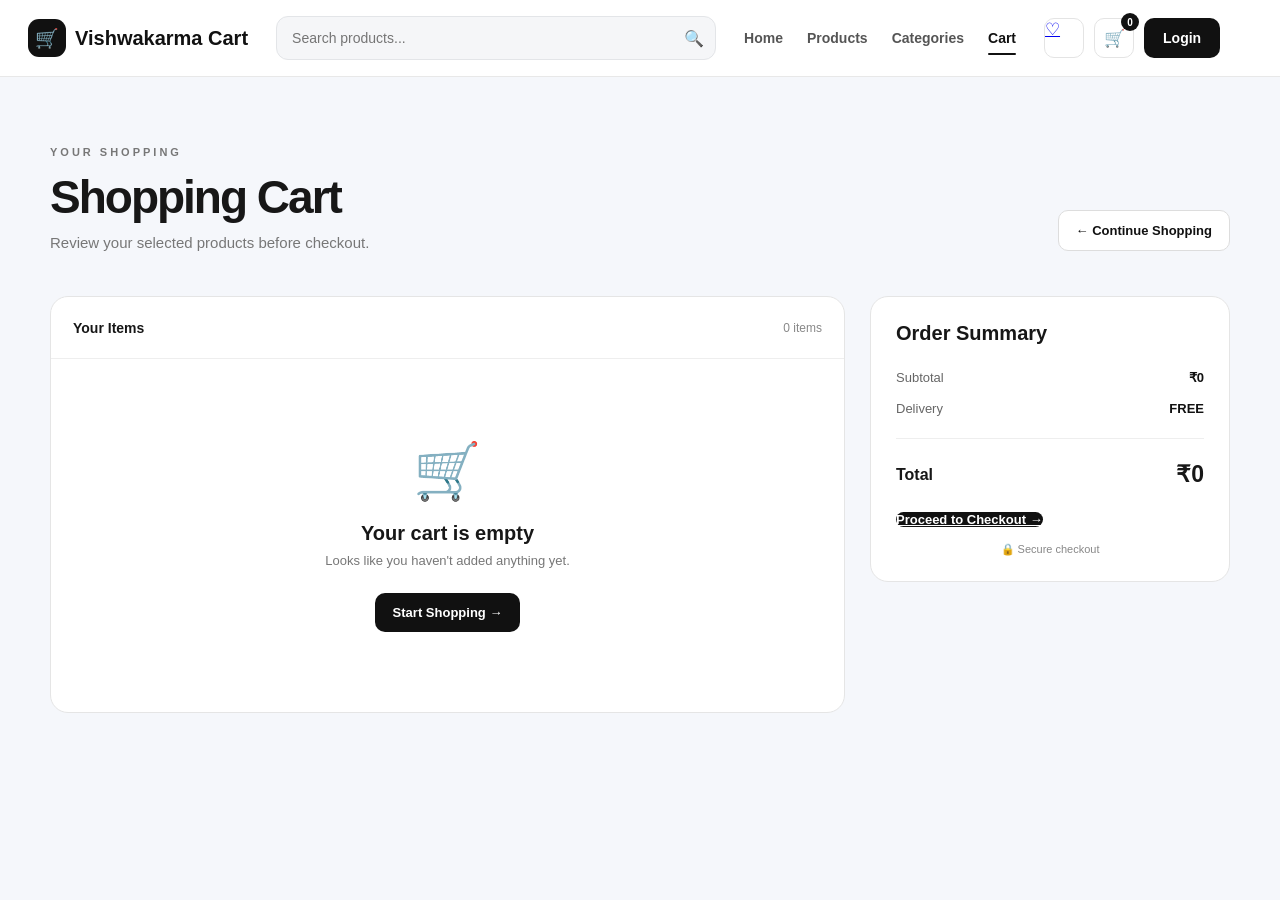
==== commit 0ec1211c: "feat: complete checkout and order success flow" ====
--- a/cart.html
+++ b/cart.html
@@ -46,9 +46,9 @@
 
             <div class="nav-actions">
 
-                <button class="nav-action" type="button">
-                    ♡
-                </button>
+                <a href="wishlist.html" class="nav-action">
+    ♡
+</a>
 
                 <a href="cart.html" class="nav-action cart-btn">
                     🛒
--- a/style.css
+++ b/style.css
@@ -2611,4 +2611,149 @@
         margin-bottom: 30px;
     }
 
+}
+
+/* ==========================================
+   ORDER SUCCESS PAGE
+========================================== */
+
+.success-page {
+    min-height: calc(100vh - 80px);
+    display: grid;
+    place-items: center;
+    padding: 60px 20px;
+}
+
+.success-card {
+    width: min(620px, 100%);
+    text-align: center;
+    padding: 55px 35px;
+    border: 1px solid rgba(128, 128, 128, 0.2);
+    border-radius: 28px;
+    background: rgba(255, 255, 255, 0.04);
+    backdrop-filter: blur(18px);
+}
+
+.success-icon {
+    width: 82px;
+    height: 82px;
+    margin: 0 auto 25px;
+    display: grid;
+    place-items: center;
+    border-radius: 50%;
+    border: 2px solid currentColor;
+    font-size: 38px;
+    font-weight: 900;
+    animation: successPop 0.6s ease;
+}
+
+.success-label {
+    font-size: 11px;
+    font-weight: 800;
+    letter-spacing: 3px;
+    opacity: 0.65;
+}
+
+.success-card h1 {
+    margin: 12px 0;
+    font-size: clamp(36px, 6vw, 52px);
+}
+
+.success-card > p {
+    max-width: 480px;
+    margin: 0 auto 30px;
+    line-height: 1.7;
+    opacity: 0.7;
+}
+
+.success-order-box {
+    display: flex;
+    justify-content: space-between;
+    align-items: center;
+    max-width: 420px;
+    margin: 0 auto 30px;
+    padding: 17px 20px;
+    border: 1px solid rgba(128, 128, 128, 0.2);
+    border-radius: 14px;
+}
+
+.success-order-box span {
+    font-size: 11px;
+    letter-spacing: 1.5px;
+    opacity: 0.6;
+}
+
+.success-order-box strong {
+    font-size: 14px;
+}
+
+.success-actions {
+    display: flex;
+    justify-content: center;
+    gap: 12px;
+    flex-wrap: wrap;
+}
+
+.success-primary-btn,
+.success-secondary-btn {
+    display: inline-flex;
+    align-items: center;
+    justify-content: center;
+    padding: 14px 22px;
+    border-radius: 12px;
+    text-decoration: none;
+    font-weight: 800;
+    transition: 0.25s ease;
+}
+
+.success-primary-btn {
+    border: 1px solid currentColor;
+}
+
+.success-secondary-btn {
+    border: 1px solid rgba(128, 128, 128, 0.25);
+}
+
+.success-primary-btn:hover,
+.success-secondary-btn:hover {
+    transform: translateY(-3px);
+}
+
+@keyframes successPop {
+    0% {
+        transform: scale(0.5);
+        opacity: 0;
+    }
+
+    70% {
+        transform: scale(1.08);
+    }
+
+    100% {
+        transform: scale(1);
+        opacity: 1;
+    }
+}
+
+@media (max-width: 600px) {
+
+    .success-card {
+        padding: 40px 22px;
+        border-radius: 20px;
+    }
+
+    .success-order-box {
+        flex-direction: column;
+        gap: 8px;
+    }
+
+    .success-actions {
+        flex-direction: column;
+    }
+
+    .success-primary-btn,
+    .success-secondary-btn {
+        width: 100%;
+        box-sizing: border-box;
+    }
 }
